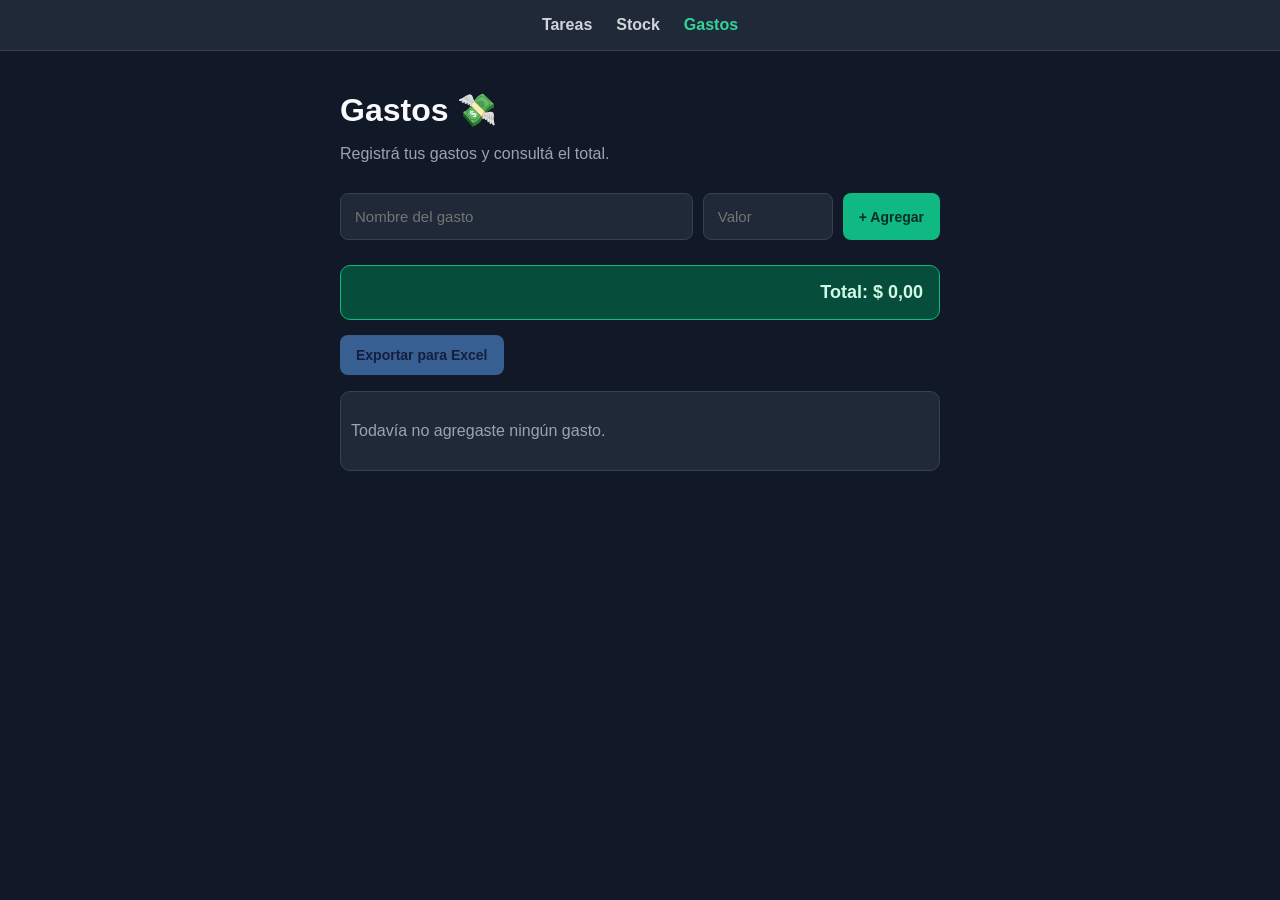
==== gastos.html @ e80d3150 "first commit" ====
<!DOCTYPE html>
<html lang="es">
<head>
    <meta charset="UTF-8">
    <meta name="viewport" content="width=device-width, initial-scale=1.0">
    <title>Gastos</title>
    <link rel="stylesheet" href="tareas.css">
</head>
<body data-view="expenses">
    <nav class="navbar" aria-label="Navegación principal">
        <button class="menu-toggle" id="menu-toggle" type="button" aria-label="Abrir menú" aria-expanded="false">☰</button>
        <div class="nav-links" id="nav-links">
            <a href="tareas.html">Tareas</a>
            <a href="stock.html">Stock</a>
            <a class="active" href="gastos.html">Gastos</a>
        </div>
    </nav>
    <main class="container">
        <h1>Gastos 💸</h1>
        <p class="subtitle">Registrá tus gastos y consultá el total.</p>
        <form class="expense-form" id="expense-form">
            <input type="text" id="expense-name" placeholder="Nombre del gasto" autocomplete="off" required>
            <input type="number" id="expense-value" placeholder="Valor" min="0" step="0.01" aria-label="Valor del gasto" required>
            <button class="add-button" type="submit">+ Agregar</button>
        </form>
        <div class="expense-total" id="expense-total">Total: $0,00</div>
        <div class="expense-actions">
            <button class="clear-all-button" id="clear-expenses-button" type="button" hidden>Eliminar todos</button>
            <button class="export-button" id="export-expenses-button" type="button" disabled>Exportar para Excel</button>
        </div>
        <ul id="expense-list"></ul>
    </main>
    <script src="app.js"></script>
</body>
</html>
---- tareas.css ----
* {
    box-sizing: border-box;
}

body {
    margin: 0;
    padding: 40px 20px;
    font-family: Arial, sans-serif;
    background: #111827;
    color: #f9fafb;
}

.navbar {
    background: #1f2937;
    border-bottom: 1px solid #374151;
    display: flex;
    gap: 24px;
    justify-content: center;
    margin: -40px -20px 40px;
    padding: 16px 20px;
    position: sticky;
    top: 0;
    z-index: 5;
}

.nav-links {
    display: flex;
    gap: 24px;
}

.navbar a {
    color: #d1d5db;
    font-weight: bold;
    text-decoration: none;
}

.navbar a:hover,
.navbar a.active {
    color: #34d399;
}

.menu-toggle {
    background: transparent;
    color: #f9fafb;
    display: none;
    font-size: 24px;
    padding: 2px 8px;
}

.container {
    max-width: 600px;
    margin: 0 auto;
}

.stock-section {
    border-top: 1px solid #374151;
    margin-top: 60px;
    padding-top: 40px;
    scroll-margin-top: 70px;
}

#tasks-section {
    scroll-margin-top: 70px;
}

h1 {
    margin-bottom: 8px;
}

.subtitle {
    color: #9ca3af;
    margin-bottom: 30px;
}

form {
    display: flex;
    gap: 10px;
    margin-bottom: 25px;
}

input,
select,
textarea {
    flex: 1;
    min-width: 0;
    padding: 14px;
    border: 1px solid #374151;
    border-radius: 8px;
    background: #1f2937;
    color: white;
    font-size: 15px;
}

textarea {
    font-family: inherit;
    resize: vertical;
}

select {
    flex: 0 0 170px;
}

#stock-quantity {
    flex: 0 0 110px;
}

#expense-value {
    flex: 0 0 130px;
}

button {
    padding: 12px 16px;
    border: none;
    border-radius: 8px;
    cursor: pointer;
    font-size: 14px;
}

.add-button {
    background: #10b981;
    color: #052e24;
    font-weight: bold;
}

.add-button:hover {
    background: #34d399;
}

.stats {
    color: #9ca3af;
    font-size: 14px;
    margin-bottom: 10px;
}

.filter-label {
    color: #d1d5db;
    display: block;
    font-size: 14px;
    margin-bottom: 6px;
}

.tag-filter {
    margin-bottom: 15px;
    width: 100%;
}

.clear-all-button {
    background: transparent;
    color: #f87171;
    margin-bottom: 15px;
    padding: 6px 0;
}

.clear-all-button:hover {
    color: #fca5a5;
}

ul {
    list-style: none;
    padding: 0;
}

li {
    display: flex;
    align-items: center;
    gap: 12px;
    padding: 16px;
    margin-bottom: 10px;
    border: 1px solid #374151;
    border-radius: 10px;
    background: #1f2937;
}

.task-item {
    cursor: pointer;
}

.task-item:hover,
.task-item:focus-visible {
    border-color: #6b7280;
    outline: none;
}

li input[type="checkbox"] {
    flex: 0 0 auto;
    width: 18px;
    height: 18px;
    accent-color: #10b981;
    cursor: pointer;
}

.task-text {
    flex: 1;
    overflow-wrap: anywhere;
}

.task-tag {
    border-radius: 999px;
    color: #111827;
    font-size: 12px;
    font-weight: bold;
    padding: 5px 9px;
    white-space: nowrap;
}

.task-tag.monkey {
    background: #fbbf24;
}

.task-tag.internauta {
    background: #60a5fa;
}

li.completed .task-text {
    text-decoration: line-through;
    color: #6b7280;
}

.delete-button {
    background: transparent;
    color: #f87171;
    padding: 6px;
}

.delete-button:hover {
    background: #374151;
}

.empty {
    color: #9ca3af;
    text-align: center;
    padding: 30px 10px;
}

.stock-item {
    gap: 16px;
}

.stock-name {
    flex: 1;
    overflow-wrap: anywhere;
}

.quantity-controls {
    align-items: center;
    display: flex;
    gap: 8px;
}

.quantity-button {
    background: #374151;
    color: #f9fafb;
    font-size: 18px;
    line-height: 1;
    padding: 6px 10px;
}

.quantity-button:hover {
    background: #4b5563;
}

.quantity-value {
    min-width: 28px;
    text-align: center;
}

.expense-total {
    background: #064e3b;
    border: 1px solid #10b981;
    border-radius: 10px;
    color: #d1fae5;
    font-size: 18px;
    font-weight: bold;
    margin-bottom: 15px;
    padding: 16px;
    text-align: right;
}

.expense-actions {
    display: flex;
    gap: 14px;
    margin-bottom: 15px;
}

.expense-actions .clear-all-button {
    margin-bottom: 0;
}

.export-button {
    background: #60a5fa;
    color: #172554;
    font-weight: bold;
}

.export-button:hover:not(:disabled) {
    background: #93c5fd;
}

.export-button:disabled {
    cursor: not-allowed;
    opacity: 0.5;
}

.expense-item {
    gap: 16px;
}

.expense-name {
    flex: 1;
    overflow-wrap: anywhere;
}

.expense-value {
    color: #fbbf24;
    font-weight: bold;
    white-space: nowrap;
}

.task-modal {
    align-items: center;
    background: rgb(0 0 0 / 65%);
    display: flex;
    inset: 0;
    justify-content: center;
    padding: 20px;
    position: fixed;
    z-index: 10;
}

.task-modal[hidden] {
    display: none;
}

.modal-content {
    background: #1f2937;
    border: 1px solid #374151;
    border-radius: 12px;
    max-width: 500px;
    padding: 28px;
    position: relative;
    width: 100%;
}

.modal-content h2 {
    margin: 16px 0 10px;
    overflow-wrap: anywhere;
}

.modal-description {
    color: #d1d5db;
    line-height: 1.5;
    margin: 0;
    overflow-wrap: anywhere;
    white-space: pre-wrap;
}

.modal-close {
    background: transparent;
    color: #d1d5db;
    font-size: 24px;
    line-height: 1;
    padding: 4px 8px;
    position: absolute;
    right: 10px;
    top: 10px;
}

.modal-close:hover {
    background: #374151;
}

@media (max-width: 450px) {
    body {
        padding: 25px 15px;
    }

    .navbar {
        align-items: flex-start;
        flex-direction: column;
        gap: 10px;
        margin: -25px -15px 25px;
        padding: 12px 15px;
    }

    .menu-toggle {
        display: block;
    }

    .nav-links {
        display: none;
        flex-direction: column;
        gap: 14px;
        padding: 4px 8px 8px;
        width: 100%;
    }

    .nav-links.open {
        display: flex;
    }

    form {
        flex-direction: column;
    }

    select {
        flex-basis: auto;
    }

    #stock-quantity {
        flex-basis: auto;
    }

    #expense-value {
        flex-basis: auto;
    }

    .stock-item {
        align-items: flex-start;
        flex-wrap: wrap;
    }

    .stock-name {
        flex-basis: calc(100% - 16px);
    }

    .stock-item .delete-button {
        margin-left: auto;
    }

    .add-button {
        padding: 14px;
    }
}
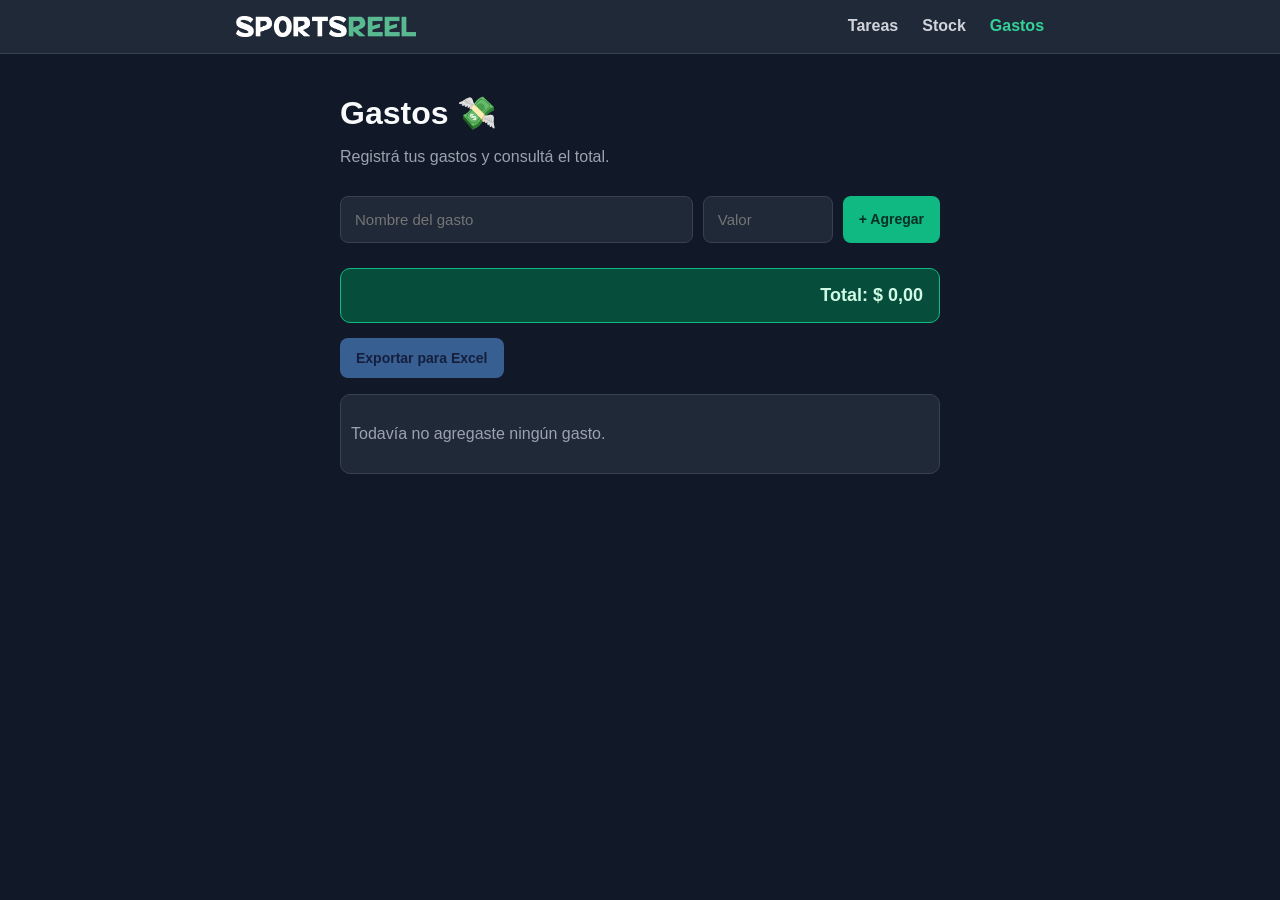
==== commit 8a7bcf6b: "logo" ====
--- a/gastos.html
+++ b/gastos.html
@@ -9,6 +9,9 @@
 <body data-view="expenses">
     <nav class="navbar" aria-label="Navegación principal">
         <button class="menu-toggle" id="menu-toggle" type="button" aria-label="Abrir menú" aria-expanded="false">☰</button>
+        <a class="nav-brand" href="tareas.html" aria-label="Sportsreel, ir a tareas">
+            <img src="media/Logo.png" alt="Sportsreel">
+        </a>
         <div class="nav-links" id="nav-links">
             <a href="tareas.html">Tareas</a>
             <a href="stock.html">Stock</a>
--- a/tareas.css
+++ b/tareas.css
@@ -11,16 +11,29 @@
 }
 
 .navbar {
+    align-items: center;
     background: #1f2937;
     border-bottom: 1px solid #374151;
     display: flex;
-    gap: 24px;
-    justify-content: center;
+    justify-content: space-around;
     margin: -40px -20px 40px;
     padding: 16px 20px;
     position: sticky;
     top: 0;
     z-index: 5;
+}
+
+.nav-brand {
+    display: flex;
+    flex: 0 0 auto;
+    line-height: 0;
+}
+
+.nav-brand img {
+    display: block;
+    height: auto;
+    max-width: 180px;
+    width: 28vw;
 }
 
 .nav-links {
@@ -375,21 +388,30 @@
     }
 
     .navbar {
-        align-items: flex-start;
-        flex-direction: column;
+        flex-wrap: wrap;
         gap: 10px;
         margin: -25px -15px 25px;
         padding: 12px 15px;
+        position: sticky;
     }
 
     .menu-toggle {
         display: block;
+        order: 1;
+    }
+
+    
+
+    .nav-brand img {
+        max-width: 145px;
+        width: 42vw;
     }
 
     .nav-links {
         display: none;
         flex-direction: column;
         gap: 14px;
+        order: 3;
         padding: 4px 8px 8px;
         width: 100%;
     }
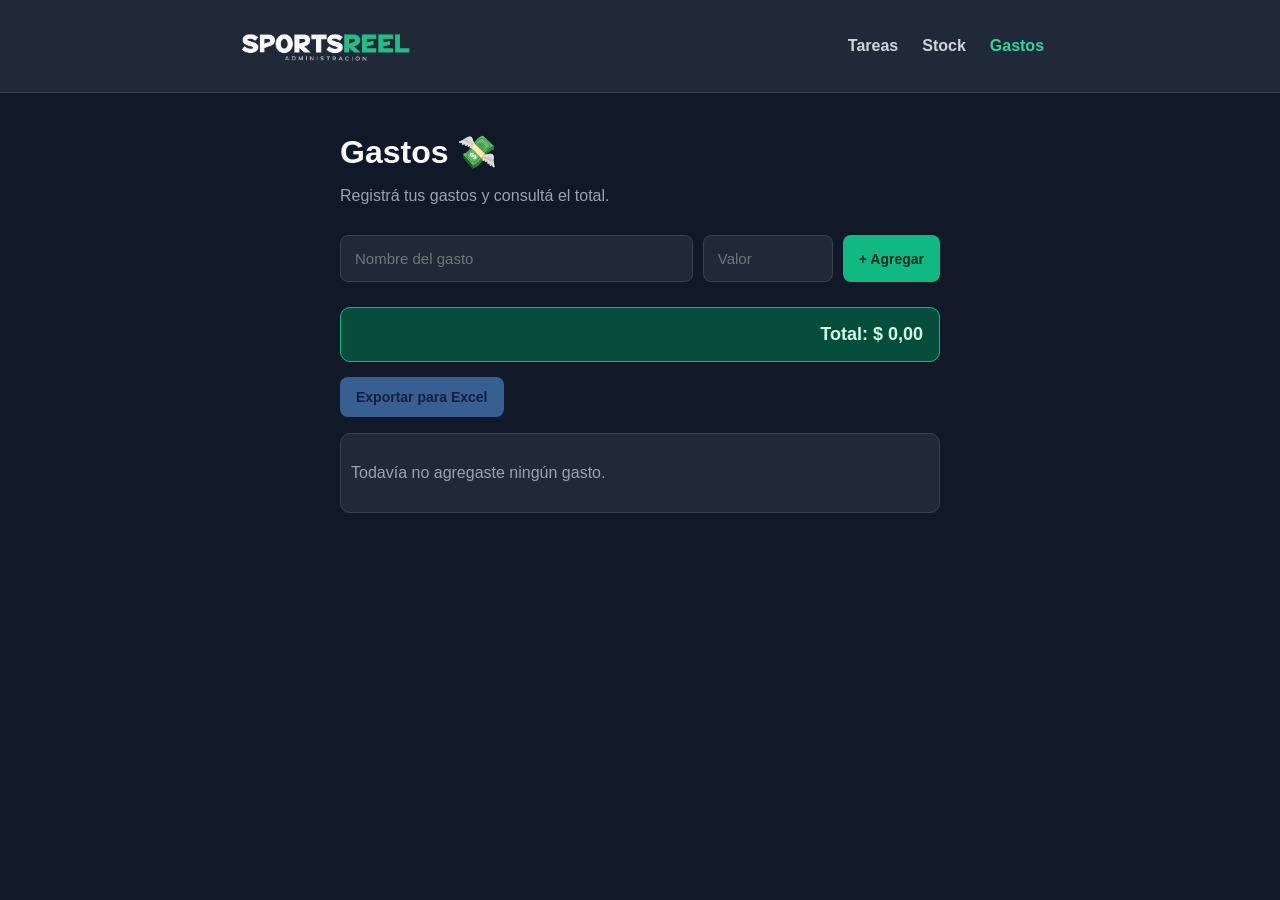
==== commit c2a7d76c: "favicon" ====
--- a/gastos.html
+++ b/gastos.html
@@ -3,6 +3,18 @@
 <head>
     <meta charset="UTF-8">
     <meta name="viewport" content="width=device-width, initial-scale=1.0">
+    <meta name="description" content="Registro de gastos de Sportsreel.">
+    <meta property="og:title" content="Gastos | Sportsreel">
+    <meta property="og:description" content="Registro de gastos de Sportsreel.">
+    <meta property="og:type" content="website">
+    <meta property="og:image" content="media/tab.png">
+    <meta property="og:image:alt" content="Sportsreel">
+    <meta name="twitter:card" content="summary">
+    <meta name="twitter:title" content="Gastos | Sportsreel">
+    <meta name="twitter:description" content="Registro de gastos de Sportsreel.">
+    <meta name="twitter:image" content="media/tab.png">
+    <link rel="icon" type="image/png" href="media/tab.png">
+    <link rel="apple-touch-icon" href="media/tab.png">
     <title>Gastos</title>
     <link rel="stylesheet" href="tareas.css">
 </head>
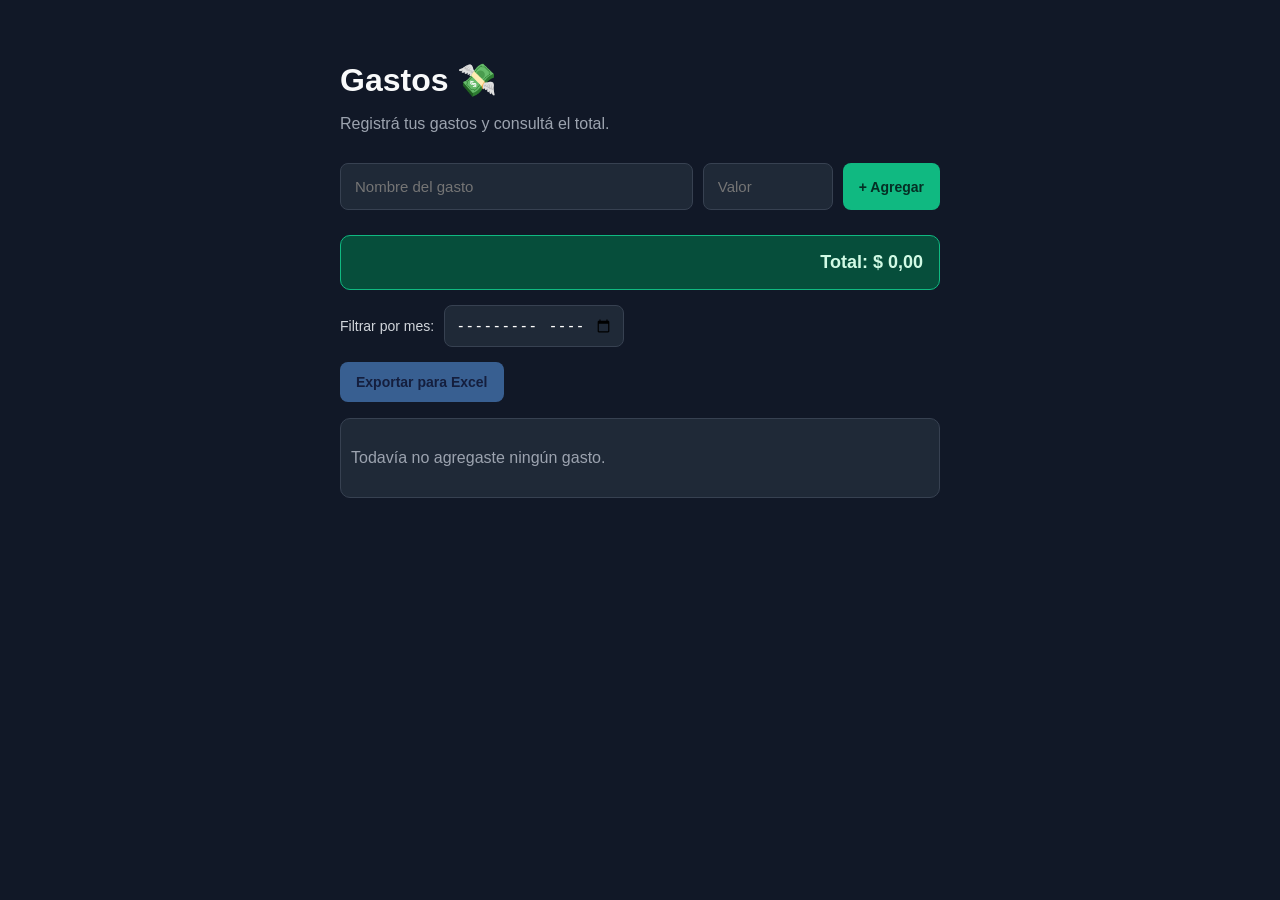
==== commit 4dae03b0: "navbar off / fecha gastos y filtro" ====
--- a/gastos.html
+++ b/gastos.html
@@ -39,6 +39,11 @@
             <button class="add-button" type="submit">+ Agregar</button>
         </form>
         <div class="expense-total" id="expense-total">Total: $0,00</div>
+        <div class="expense-filter">
+            <label for="expense-month-filter">Filtrar por mes:</label>
+            <input type="month" id="expense-month-filter" aria-label="Filtrar gastos por mes">
+            <button class="clear-filter-button" id="clear-expense-filter" type="button" hidden>Ver todos</button>
+        </div>
         <div class="expense-actions">
             <button class="clear-all-button" id="clear-expenses-button" type="button" hidden>Eliminar todos</button>
             <button class="export-button" id="export-expenses-button" type="button" disabled>Exportar para Excel</button>
--- a/tareas.css
+++ b/tareas.css
@@ -14,7 +14,7 @@
     align-items: center;
     background: #1f2937;
     border-bottom: 1px solid #374151;
-    display: flex;
+    display: none;
     justify-content: space-around;
     margin: -40px -20px 40px;
     padding: 16px 20px;
@@ -224,6 +224,10 @@
     background: #60a5fa;
 }
 
+.task-tag.suarez {
+    background: #f472b6;
+}
+
 li.completed .task-text {
     text-decoration: line-through;
     color: #6b7280;
@@ -289,6 +293,33 @@
     text-align: right;
 }
 
+.expense-filter {
+    align-items: center;
+    display: flex;
+    gap: 10px;
+    margin-bottom: 15px;
+}
+
+.expense-filter label {
+    color: #d1d5db;
+    font-size: 14px;
+}
+
+.expense-filter input {
+    flex: 0 1 180px;
+    padding: 10px;
+}
+
+.clear-filter-button {
+    background: transparent;
+    color: #60a5fa;
+    padding: 6px 0;
+}
+
+.clear-filter-button:hover {
+    color: #93c5fd;
+}
+
 .expense-actions {
     display: flex;
     gap: 14px;
@@ -321,6 +352,12 @@
 .expense-name {
     flex: 1;
     overflow-wrap: anywhere;
+}
+
+.expense-date {
+    color: #9ca3af;
+    font-size: 13px;
+    white-space: nowrap;
 }
 
 .expense-value {
@@ -362,9 +399,42 @@
 .modal-description {
     color: #d1d5db;
     line-height: 1.5;
-    margin: 0;
+    margin: 0 0 18px;
     overflow-wrap: anywhere;
     white-space: pre-wrap;
+}
+
+.modal-actions {
+    display: flex;
+    gap: 10px;
+    justify-content: flex-end;
+}
+
+.edit-button {
+    background: #374151;
+    color: #f9fafb;
+}
+
+.edit-button:hover,
+.cancel-button:hover {
+    background: #4b5563;
+}
+
+.description-edit[hidden],
+.modal-actions[hidden] {
+    display: none;
+}
+
+.modal-description-input {
+    display: block;
+    margin-bottom: 18px;
+    min-height: 120px;
+    width: 100%;
+}
+
+.cancel-button {
+    background: #374151;
+    color: #f9fafb;
 }
 
 .modal-close {
